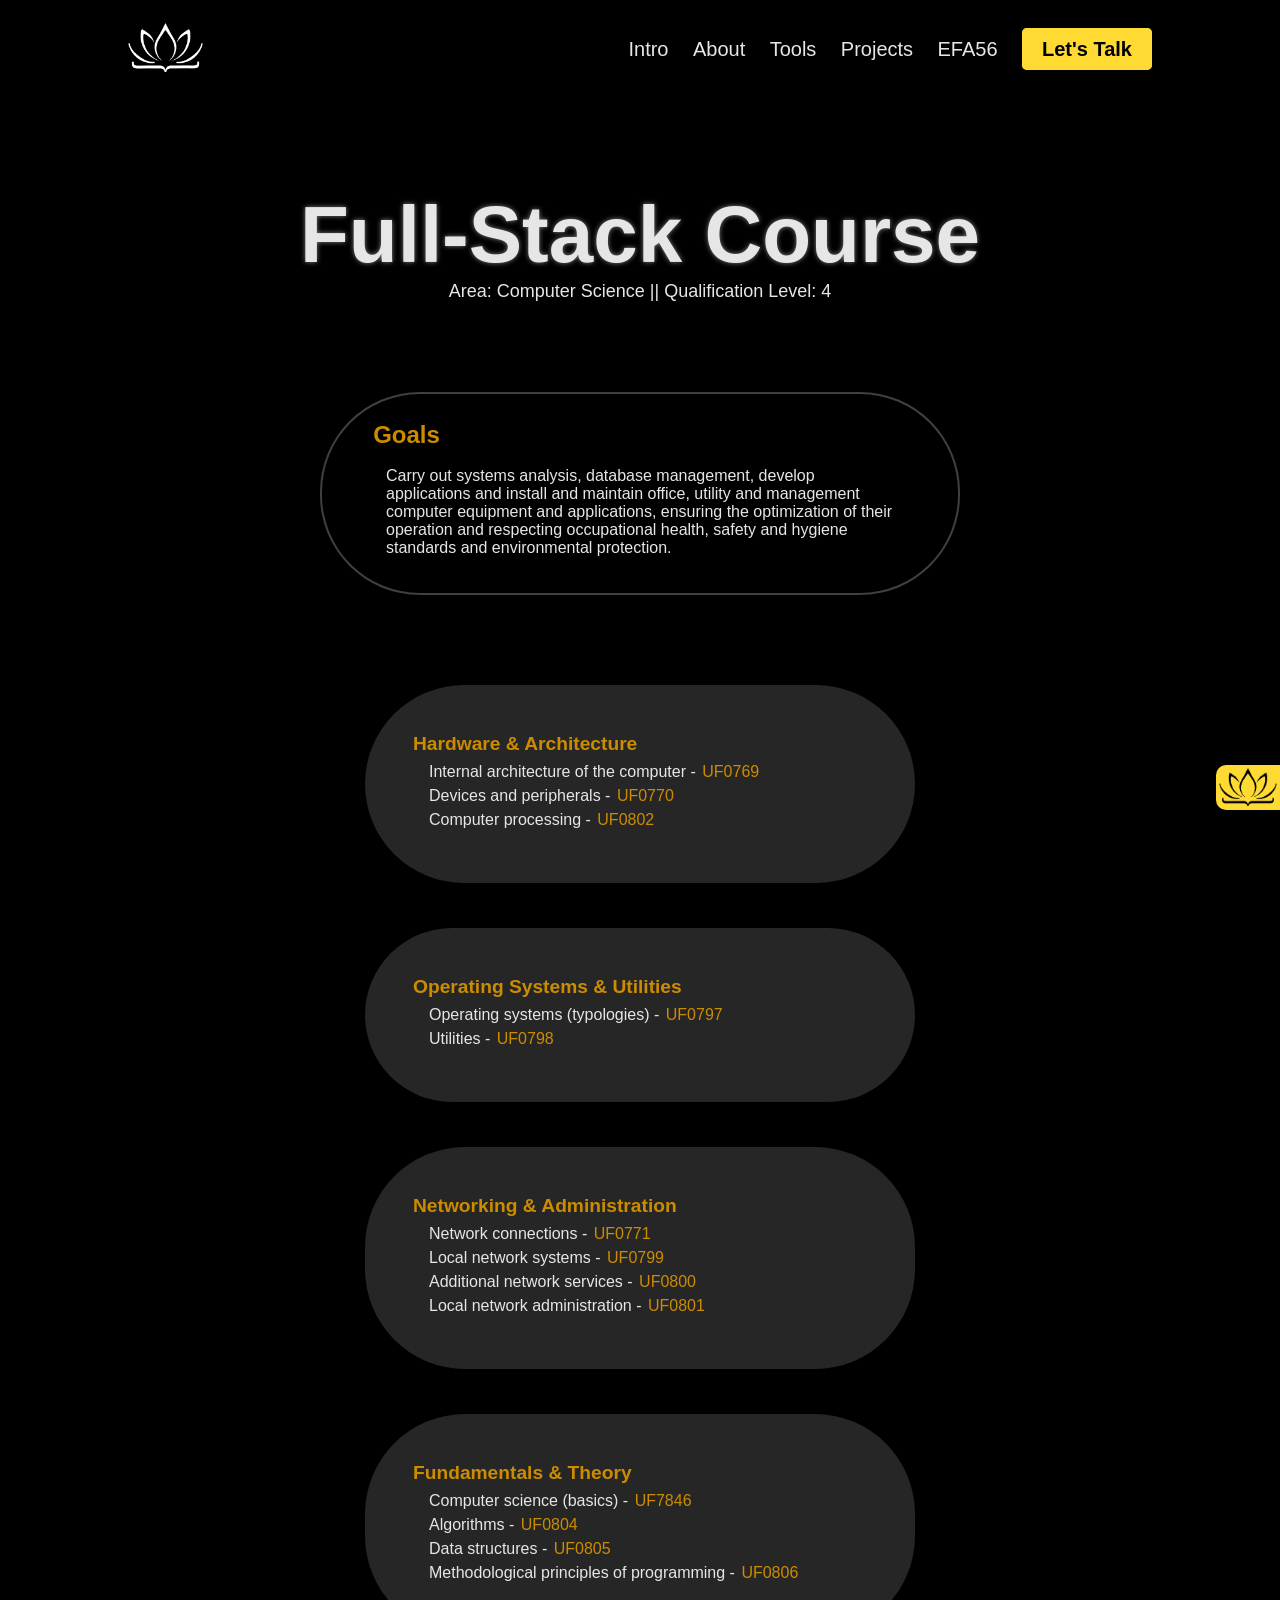
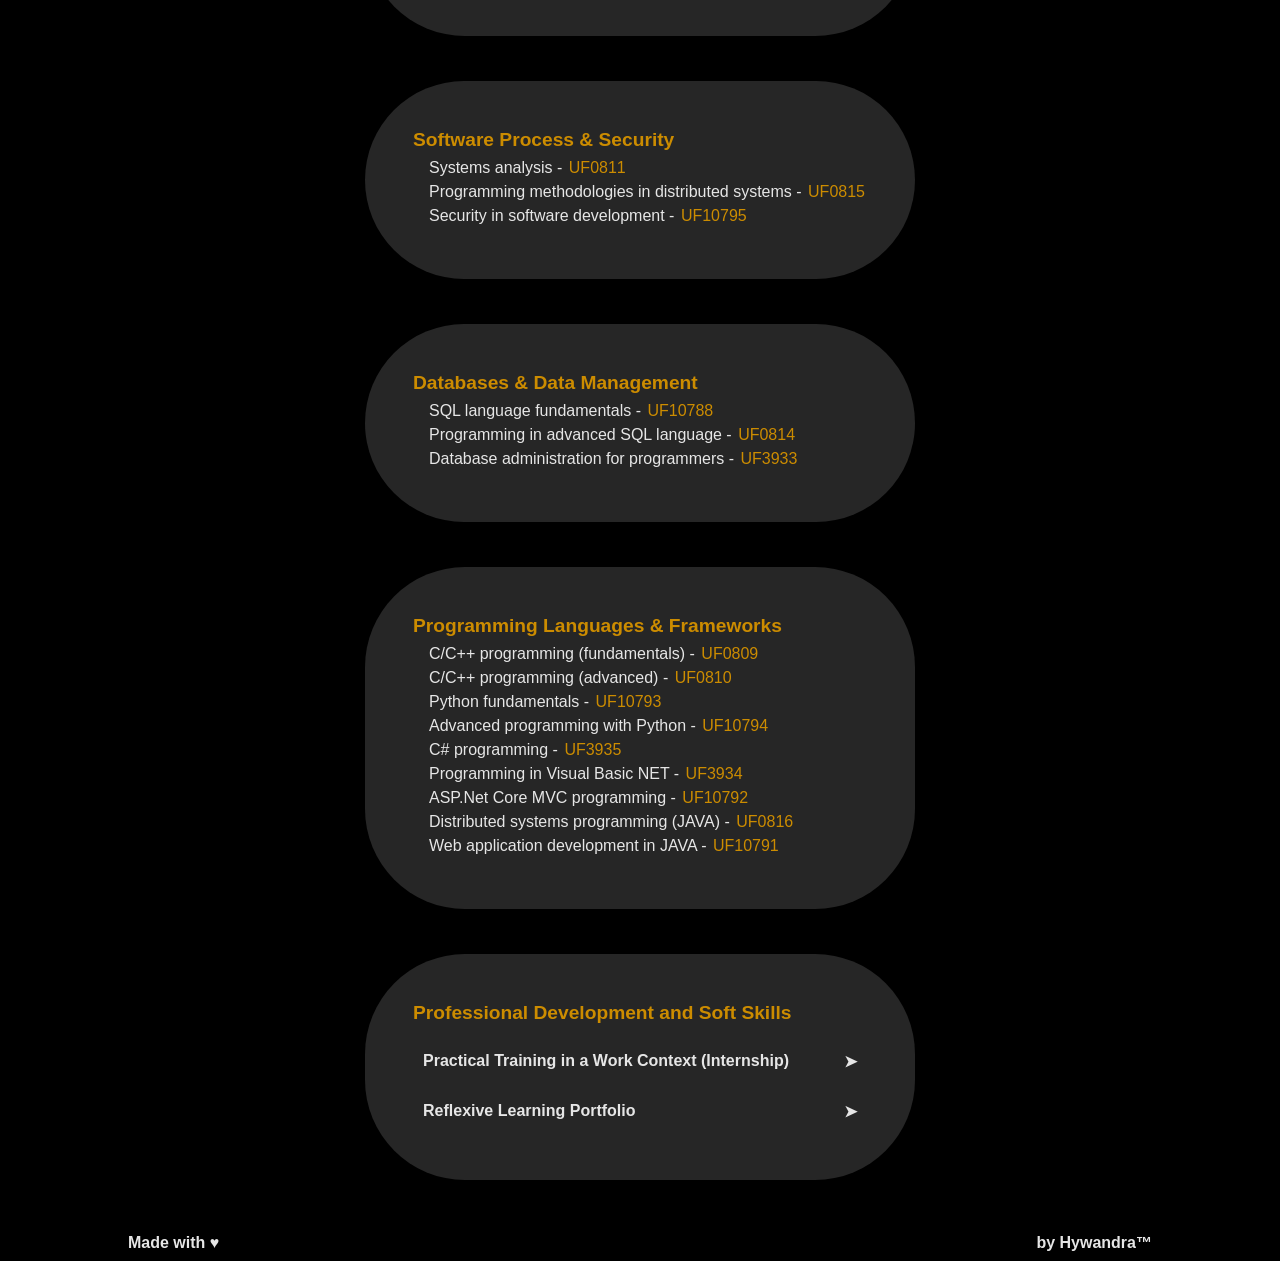
==== EFA56.html @ 88bfc55a "Make it done" ====
<!DOCTYPE html>
<html lang="en">
  <head>
    <meta charset="UTF-8" />
    <meta name="viewport" content="width=device-width, initial-scale=1.0" />
    <title>Ivandra Santos - Course</title>

    <link rel="stylesheet" href="styles.css" />

    <link rel="icon" type="image/png" href="icons/sqrLotusLogoWhtIcon.png" />
  </head>
</html>
<body>
  <div class="goin-up">
    <a href="efa56.html#top">
      <img src="icons/lotusLogoBlkicon.png" alt="Lotus"
    /></a>
  </div>
  <header>
    <div id="course">
      <div class="container">
        <nav>
          <a href="index.html#intro"
            ><img src="icons/sqrLotusLogoWhtIcon.png" alt="Logo" class="logo"
          /></a>
          <ul id="sidemenu">
            <li><a href="index.html#intro">Intro</a></li>
            <li><a href="index.html#about">About</a></li>
            <li><a href="index.html#tools">Tools</a></li>
            <li><a href="index.html#projects">Projects</a></li>
            <li><a href="#efa56">EFA56</a></li>
            <li>
              <a href="index.html#letstalk" class="button">Let's Talk</a>
            </li>
            <img
              src="icons/cross.png"
              alt="Close"
              class="close icon"
              onclick="closemenu()"
            />
          </ul>
          <img
            src="icons/menuIcon.png"
            alt="Menu"
            class="menu icon"
            onclick="openmenu()"
          />
        </nav>
      </div>
    </div>
  </header>
  <main>
    <video autoplay loop class="not-media">
      <source src="media/8000.mp4" type="video/mp4" />
    </video>
    <div id="course-container">
      <video autoplay loop class="on-media">
        <source src="media/8000.mp4" type="video/mp4" />
      </video>
      <div class="course-tittle">
        <h1 class="subTitle">Full-Stack Course</h1>
        <h2>Area: Computer Science || Qualification Level: 4</h2>
      </div>
      <div class="course-goals">
        <h2>Goals</h2>
        <p>
          Carry out systems analysis, database management, develop applications
          and install and maintain office, utility and management computer
          equipment and applications, ensuring the optimization of their
          operation and respecting occupational health, safety and hygiene
          standards and environmental protection.
        </p>
      </div>
    </div>

    <div class="course-list">
      <div id="subjectList" class="columns-wrapper"></div>
    </div>
  </main>
  <footer>
    <div class="copyright">
      <p>Made with &hearts;</p>
      <p>by Hywandra&trade;</p>
    </div>
  </footer>
  <script src="script.js"></script>
</body>
---- styles.css ----
* {
  margin: 0;
  padding: 0;
  font-family: "optima", sans-serif;
  box-sizing: border-box;
}

body {
  background: #000000;
  color: #e6e6e6;
  overflow-x: hidden;
  a {
    margin: 0;
    padding: 0;
  }
}
html {
  scroll-behavior: smooth;
  overflow-x: hidden;
}

/* --- PRELOADER --- */
.preloader {
  background: black url(media/loadergif.gif) no-repeat center right;
  background-size: 40%;
  position: fixed;
  width: 100vw;
  height: 100vh;
  z-index: 100;
  animation: loading 7s normal;
}
@keyframes loading {
  0% {
    opacity: 1;
    visibility: visible;
  }
  99% {
    opacity: 1;
    visibility: visible;
  }
  100% {
    opacity: 0;
    visibility: hidden;
  }
}
.preloader--hidden {
  opacity: 0;
  visibility: hidden;
}
.preloader p {
  color: #e6e6e6;
  position: fixed;
  font-size: 200px;
  top: 35%;
  left: 5%;
  text-align: left;
}
/* --- END PRELOADER --- */

/* --- HEADER --- */
#intro {
  width: 100%;
  height: 100vh;
  background-image: url(media/introMe.png);
  background-size: contain;
  background-repeat: no-repeat;
  background-position: right;
}
.container {
  padding: 10px 10vw;
}

/* --- NAV BAR --- */
nav {
  display: flex;
  justify-content: space-between;
  align-items: center;
  flex-wrap: wrap;
  .logo {
    height: 75px;
  }
  ul {
    li {
      list-style: none;
      display: inline-block;
      margin: 10px 0 10px 20px;
      a {
        text-decoration: none;
        color: #e6e6e6;
        font-size: 20px;
        position: relative;
        &::after {
          content: "";
          width: 0;
          height: 2px;
          background: #ffda33;
          position: absolute;
          left: 0;
          bottom: -5px;
          transform: 0.5s;
        }
        &:hover {
          &::after {
            width: 100%;
            transition: all 0.3s ease;
          }
        }
      }
    }
  }
  .icon {
    display: none;
    height: auto;
    cursor: pointer;
  }
  .menu {
    width: 50px;
    padding-bottom: 17px;
  }
  .close {
    width: 25px;
  }
}

/* --- END NAV BAR --- */

.intro-text {
  font-size: 2.75rem;
  margin-top: 35vh;
}
/* --- END HEADER --- */

.goin-up {
  position: fixed;
  bottom: 10vh;
  right: 0;
  background: #ffda33;
  border-radius: 10px 0 0 10px;
  z-index: 100;
  width: 5vw;
  height: auto;
  box-shadow: #000000 0px 0px 5px;
  img {
    width: 100%;
    height: auto;
    padding: 5% 5% 0 5%;
  }
}
/* --- BUTTONS --- */
.button {
  background: #ffda33;
  color: #000000;
  font-size: 20px;
  font-weight: bold;
  padding: 8px 18px;
  border-radius: 5px;
  text-decoration: none;
  border: #ffda33 2px solid;
}
.button:hover {
  background: #cc8c00;
  color: #ffffff;
  text-shadow: #665300 1px 0 10px;
  text-decoration: none;
  border: #cc8c00 2px solid;
}
.button:hover::after {
  width: 0;
}
.button:active {
  background: #000000;
  color: #ffda33;
  text-shadow: hsl(44, 100%, 12%) 1px 0 10px;
  border: #ffda33 2px solid;
}
.button-black {
  background: #00000000;
  color: #ffda33;
  font-weight: bold;
  padding: 8px 18px;
  border-radius: 5px;
  text-decoration: none;
  border: #ffda33 2px solid;
  font-size: 20px;
}
.button-black:hover {
  background: #cc8c00;
  color: #ffffff;
  text-shadow: #665300 1px 0 10px;
  text-decoration: none;
  border: #cc8c00 2px solid;
}
.button-black:active {
  background: #ffda33;
  color: #000000;
  text-decoration: none;
  border: #ffda33 2px solid;
  text-shadow: none;
}
/* --- END BUTTONS --- */

/* --- ABOUT ME --- */
#about {
  color: #e6e6e6;
  padding: 10vh 10vw;
  display: flex;
  justify-content: space-between;
  flex-wrap: wrap;
}
.subTitle {
  font-size: 5rem;
  padding-bottom: 20px;
  font-weight: 800;
  text-shadow: #808080 0 0 5px;
}
.on-media {
  display: none;
}
.about-pict {
  flex: 1;
  border-radius: 30px;
  justify-content: center;
  align-items: flex-end;
  flex-basis: 35%;
}
.about-pict img {
  width: 100%;
  border-radius: 15px;
}

.about-text {
  flex: 1;
  padding-left: 5vw;
  display: flex;
  flex-direction: column;
  justify-content: center;
  flex-basis: 60%;
}
.call-to-action {
  margin-top: 5vh;
}
a {
  margin-right: 10px;
  margin-bottom: 10px;
}

/* --- TOOLS --- */
#tools {
  color: #e6e6e6;
  position: relative;
  padding: 5vh 0;
}
.title {
  text-align: center;
  padding: 5vh 0;
  color: #e6e6e6;
}
.tools-sub-title {
  color: hsl(0, 0%, 90%);
  font-weight: 600;
  font-size: 3rem;
  margin-bottom: 2rem;
  font-weight: 400;
}
.toolbox {
  background: #e6e6e600;
  border-radius: 150px;
  border: #e6e6e680 solid 2px;
  margin: 0 12vw;
}
.tools-details-container {
  display: flex;
  justify-content: center;
  flex-direction: column;
}
.gear-info {
  gap: 3vh;
  display: flex;
  flex-direction: row;
  flex-wrap: wrap;
  justify-content: space-around;
  color: #e6e6e6;
  padding: 0 10vw;
}
article {
  display: flex;
  justify-content: space-between;
  gap: 5px;
  text-align: center;
}
.article-padding {
  padding-bottom: 2vh;
}
.underline-h2 {
  text-decoration: underline #ffda33;
  text-underline-offset: 7px;
}
.overline {
  text-decoration: overline #e6e6e680;
  text-decoration-thickness: 2px;
}
.tools-container {
  flex: 1;
  text-align: center;
  padding-bottom: 3vh;
}
.about-containers {
  display: flex;
}
.logo-container {
  display: flex;
  flex-direction: row;
  flex-wrap: wrap;
  justify-content: center;
  gap: 30px;
  flex-shrink: 0;
  padding: 0 5vw 3vh 5vw;
  a {
    &:hover {
      transform: scale(1.2);
      transition: all 0.1s ease;
    }
    &::before {
      content: attr(data-tool);
      position: absolute;
      color: #e6e6e6;
      background-color: hsla(0, 0%, 0%, 0.8);
      text-decoration: none;
      padding: 0.25em 0.5em;
      border-radius: 10px;
      box-shadow: 0 0 10px #e6e6e633;
      transform: translateY(40px);
      opacity: 0;
    }
    &:hover::before {
      opacity: 1;
      transform: translateY(65px);
      transition: all 0.3s ease;
      cursor: none;
      pointer-events: none;
    }
  }
}
.logos {
  margin: 10vh 0px;
}
.stack {
  border-radius: 100px;
  background-color: rgba(230, 230, 230, 0.02);
  margin: 0 40vw;
}
.marquee {
  width: 100vw;
  max-width: 100%;
  height: 120px;
  overflow: hidden;
  position: relative;
  border-radius: 10px;
  background-color: rgba(230, 230, 230, 0.1);
}
@keyframes marquee {
  0% {
    transform: translateX(0);
  }
  100% {
    transform: translateX(-50%);
  }
}
.track {
  position: absolute;
  white-space: nowrap;
  will-change: transform;
  animation: marquee 40s linear infinite;
  display: flex;
  gap: 20px;
  margin-top: 40px;
  a {
    &:hover {
      transform: scale(1.2) translateY(-20px);
      transition: all 0.1s ease;
    }
    &::before {
      content: attr(data-tool);
      position: absolute;
      color: #e6e6e6;
      background-color: hsla(0, 0%, 0%, 0.8);
      text-decoration: none;
      padding: 0 0.2em;
      border-radius: 10px;
      box-shadow: 0 0 10px #e6e6e633;
      transform: translateY(50px);
      opacity: 0;
    }
    &:hover::before {
      opacity: 1;
      transition: all 0s ease;
    }
  }
}
.peripheral {
  padding: 7vh 0 3vh 0;
  text-decoration-color: hsl(0, 0%, 60%);
  text-decoration-thickness: 1px;
  justify-content: center;
}
.periph-gap {
  gap: 5vh;
}

/* --- END TOOLS --- */

/* --- PROJECTS --- */
#projects {
  color: #e6e6e6;
  text-shadow: #808080 0 0 5px;
  padding: 5vh 10vw 15vh 10vw;
  display: flex;
  justify-content: center;
  flex-wrap: wrap;
}
.leading {
  font-size: medium;
  font-weight: 200;
  padding-top: 0;
  padding-bottom: 5vh;
}
.work-list {
  display: grid;
  grid-template-columns: repeat(auto-fit, minmax(500px, 1fr));
  grid-gap: 10vw;
  margin-top: 30px;
  border-radius: 150px;
}
.works {
  border-radius: 150px;
  position: relative;
  overflow: hidden;
  &:hover img {
    transform: scale(1.2);
    transform: opacity(0.6);
    border-radius: 150px;
  }
  &:hover .layer {
    height: 100%;
    border-radius: 150px;
  }
}
.works img {
  width: 100%;
  border-radius: 150px;
  display: block;
  transition: transform 0.5s;
  border: #e6e6e6 solid 2px;
}
.layer {
  width: 100%;
  height: 0;
  background: linear-gradient(rgb(204, 139, 0), rgba(0, 0, 0, 0.4));
  border-radius: 150px;
  position: absolute;
  top: 0;
  left: 0;
  overflow: hidden;
  display: flex;
  align-items: center;
  justify-content: center;
  flex-direction: column;
  padding: 0 40px;
  text-align: center;
  transition: height 0.5s;

  h3 {
    font-size: 30px;
    font-weight: 600;
    margin-bottom: 20px;
  }
  p {
    text-shadow: #000000 0 0 2px;
  }
  a {
    background: rgb(0, 0, 0);
    color: #ffda33;
    font-weight: bold;
    padding: 0 5px;
    border-radius: 5px;
    text-decoration: none;
    border: #ffda33 1px solid;
    margin-top: 20px;
  }
}

/* --- END PROJECTS --- */

/* --- 1st LETs TALK --- */
#letstalk {
  position: relative;
  background: linear-gradient(#00000000, #cc8c00);
  flex-wrap: wrap;
  padding: 10vh 8vw 15vh 8vw;
  justify-content: space-between;
}
.contact {
  display: flex;
  justify-content: space-between;
  flex-wrap: wrap;
  padding: 5vh 0;
}
.contact-container {
  display: flex;
  justify-content: space-between;
  flex-wrap: wrap;
}
.contact-left {
  flex-basis: 50%;
  justify-items: center;
  form {
    width: 100%;
    input,
    textarea {
      width: 100%;
      border: none;
      outline: none;
      background: #262626;
      padding: 15px;
      margin: 15px 0;
      color: #e6e6e6;
      font-size: 20px;
      border-radius: 6px;
    }
    button {
      padding: 10px 40px;
      margin-top: 15px;
      cursor: pointer;
    }
  }
}
.cont-bot {
  padding: 5vh 0 5vh 0;
  font-size: 3rem;
  align-items: center;
  display: flex;
  margin: 0;
  width: 100%;
  justify-content: space-evenly;
  flex-wrap: wrap;
  gap: 1vh;
}
.contact-right {
  justify-items: center;
  flex-basis: 40%;

  img {
    width: 80%;
    padding-top: 15px;
    filter: drop-shadow(hsl(41, 100%, 25%) 0px 0px 5px);
  }
}
.successM {
  display: none;
  color: green;
}
/* --- END 1st LETs TALK --- */

/* --- FOOTER --- */
.copyright {
  font-weight: 600;
  display: flex;
  justify-content: space-between;
  flex-wrap: wrap;
  padding: 1vh 10vw;
}
/* --- END FOOTER --- */

/* --- EFA56 --- */
#course-container {
  color: #e6e6e6;
  padding: 5vh 10vw;
  display: flex;
  flex-direction: column;
  flex-wrap: wrap;
  align-content: center;
  @media screen and (max-width: 1393px) {
    padding: 5vh 5vw;
  }
}
video {
  width: 100%;
  position: fixed;
  z-index: -1;
  opacity: 0.2;
}
.course-tittle {
  place-self: center;
  text-align: center;
  padding: 5vh 0 10vh 0;
  h1 {
    padding-bottom: 0;
  }
  h2 {
    font-size: large;
    font-weight: 200;
    padding-top: 0;
  }
}
.course-goals {
  border-radius: 100px;
  background-color: hsla(0, 0%, 0%, 0.3);
  border: 2px solid hsla(0, 0%, 50%, 0.5);
  color: hsl(0, 0%, 90%);
  margin: 0 20vw;
  padding: 3vh 4vw;
  h2 {
    place-self: center;
    padding-bottom: 2vh;
    color: #cc8c00;
  }
  p {
    place-self: left;
    padding: 0 1vw 1vh 1vw;
  }
}
.course-list {
  padding: 5vh 10vw;
}
.subjectList {
  width: 100%;
  display: grid;
  grid-template-columns: repeat(auto-fit, 500px);
  grid: 5vw;
  justify-content: center;
}
.columns-wrapper {
  display: flex;
  flex-wrap: wrap;
  gap: 5vh 1vw;
  justify-content: space-around;
}
/*  */
.subject-group {
  flex: 1 1 30%;
  background: hsla(0, 0%, 30%, 0.5);
  padding: 3rem;
  border-radius: 100px;
  box-shadow: 0 1px 4px rgba(0, 0, 0, 0.1);
  min-width: 550px;
  max-width: 550px;

  justify-items: center;
  align-items: center;
  ul {
    list-style: none;
    padding-left: 1rem;
  }
  li {
    margin-bottom: 6px;
  }
  a {
    border: #00000000 2px solid;
    border-radius: 6px;
    color: #cc8c00;
    text-decoration: none;
    &:hover {
      color: #e6e6e6;
      background-color: #cc8c00;
    }
  }
}
.group-title {
  font-weight: bold;
  font-size: 1.2rem;
  margin-bottom: 0.5rem;
  color: #cc8c00;
}

.collapsible {
  cursor: pointer;
  padding: 10px;
  width: 100%;
  border: none;
  text-align: left;
  outline: none;
  font-size: 16px;
  font-weight: bold;
  margin-top: 10px;
  border-radius: 20px 20px 20px 20px;
  background-color: hsla(0, 0%, 90%, 0);
  color: #e6e6e6;
  &::after {
    float: right;
    content: "\27A4";
    line-height: 20px;
    transition: all 0.3s;
  }
  &:hover {
    background-color: #cc8c00;
  }
}

.active {
  border: #cc8c00 2px solid;
  border-radius: 20px 20px 0 0;
  &:hover {
    background-color: hsla(0, 0%, 90%, 0);
  }
  &::after {
    transform: rotate(90deg);
  }
}

.content {
  padding: 0 15px;
  max-height: 0;
  overflow: hidden;
  transition: max-height 0.3s ease-out;
  background-color: #cc8c00;
  border-radius: 0 0 20px 20px;
  p {
    margin: 10px 0;
  }
  ul {
    list-style-type: circle;
    margin: 10px 0;
    li {
      &::marker {
        color: rgba(0, 0, 0, 0.7);
      }
    }
  }
}

.content p,
.content ul {
  margin: 10px 0;
}

/* --- END EFA56 --- */

/* MAke it tresponsive */

@media only screen and (max-width: 870px) {
  #intro {
    background-image: url(media/introMeMobile.png);
    height: 100vh;
    width: 100%;
  }
  .intro-text {
    font-size: 2rem;
  }
  nav {
    .icon {
      display: block;
    }
    ul {
      background: #000000;
      position: fixed;
      top: 0;
      right: -190px;
      width: 190px;
      height: 100vh;
      padding-top: 50px;
      z-index: 2;
      transition: right 0.5s;
      .icon {
        position: absolute;
        top: 25px;
        left: 25px;
        cursor: pointer;
      }
      li {
        display: block;
        margin: 25px;
        padding-left: 10px;
      }
    }
  }
  .subTitle {
    font-size: 3rem;
  }
  .not-media {
    display: none;
  }
  .on-media {
    display: block;
  }
  #about {
    padding: 5vh 10vw 5vh 10vw;
  }
  .about-pict,
  .about-text {
    flex-basis: 100%;
    padding: 0;
    p {
      padding-top: 2vh;
    }
  }
  .stack {
    margin: 0 20vw;
  }
  .logo-container {
    justify-content: space-evenly;
    gap: 30px;
    padding: 0 10vw 0 10vw;
  }
  .logos {
    margin: 5vh 0;
  }
  .periph-gap {
    gap: 1vh;
  }
  #projects {
    padding: 5vh 10vw 5vh 10vw;
  }
  .work-list {
    display: block;
    margin: 0;
  }
  .works {
    padding-bottom: 5vh;
  }
  .layer {
    padding: 0;

    h3 {
      font-size: 1.65rem;
      font-weight: 600;
    }
    p {
      display: none;
    }
    a {
      margin-top: 0;
    }
  }
  #letstalk {
    padding: 5vh 10vw 5vh 10vw;
    .on-media {
      padding: 5vh 0 0 5vw;
    }
  }
  .contact-container {
    display: block;
  }
  .contact {
    padding-bottom: 5vh;
  }
  .contact-left {
    width: 100%;
    flex-basis: 100%;
    justify-items: center;
  }
  .cont-bot {
    padding: 5vh 0 5vh 0;
  }
  .contact-right {
    display: none;
  }
  #course-container {
    background: url(media/8000.mp4);
  }
  video {
    z-index: -1;
    opacity: 0.2;
    height: 100vh;
    width: auto;
    background-size: contain;
    background-repeat: no-repeat;
    top: 0;
    left: -50%;
  }
  .course-goals {
    text-align: center;
  }
  .course-list {
    padding: 5vh 10vw;
  }
  .subjectList {
    width: 100%;
    display: grid;
    grid-template-columns: repeat(auto-fit, 400px);
    grid: 5vw;
    justify-content: center;
  }
}

/*  */

@media only screen and (max-width: 631px) {
  #intro {
    background-image: url(media/introMeMobile.png);
    height: 100vh;
    width: 100%;
    bottom: 0;
  }
  .intro-text {
    font-size: 1.5rem;
  }
}
@media only screen and (max-width: 478px) {
  #intro {
    background-image: url(media/introMeMobile.png);
    height: 100vh;
    width: 100%;
    background-size: 100%;
  }
  .intro-text {
    font-size: 1.25rem;
  }
}
@media only screen and (max-width: 689px) {
  .course-list {
    padding: 5vh 5vw;
  }
}
@media only screen and (max-width: 613px) {
  .course-goals {
    p {
      font-size: smaller;
    }
  }
  .columns-wrapper {
    display: flex;
    flex-wrap: wrap;
    gap: 5vh 1vw;
    justify-content: space-around;
    padding: 2vh 1vw;
  }
  .group-title {
    font-weight: bold;
    font-size: 1rem;
    margin-bottom: 0.5rem;
    color: #cc8c00;
  }
  .subject-group {
    font-size: 0.8rem;
    min-width: 350px;
    max-width: 350px;
    padding: 4vh 5vw;
  }
}
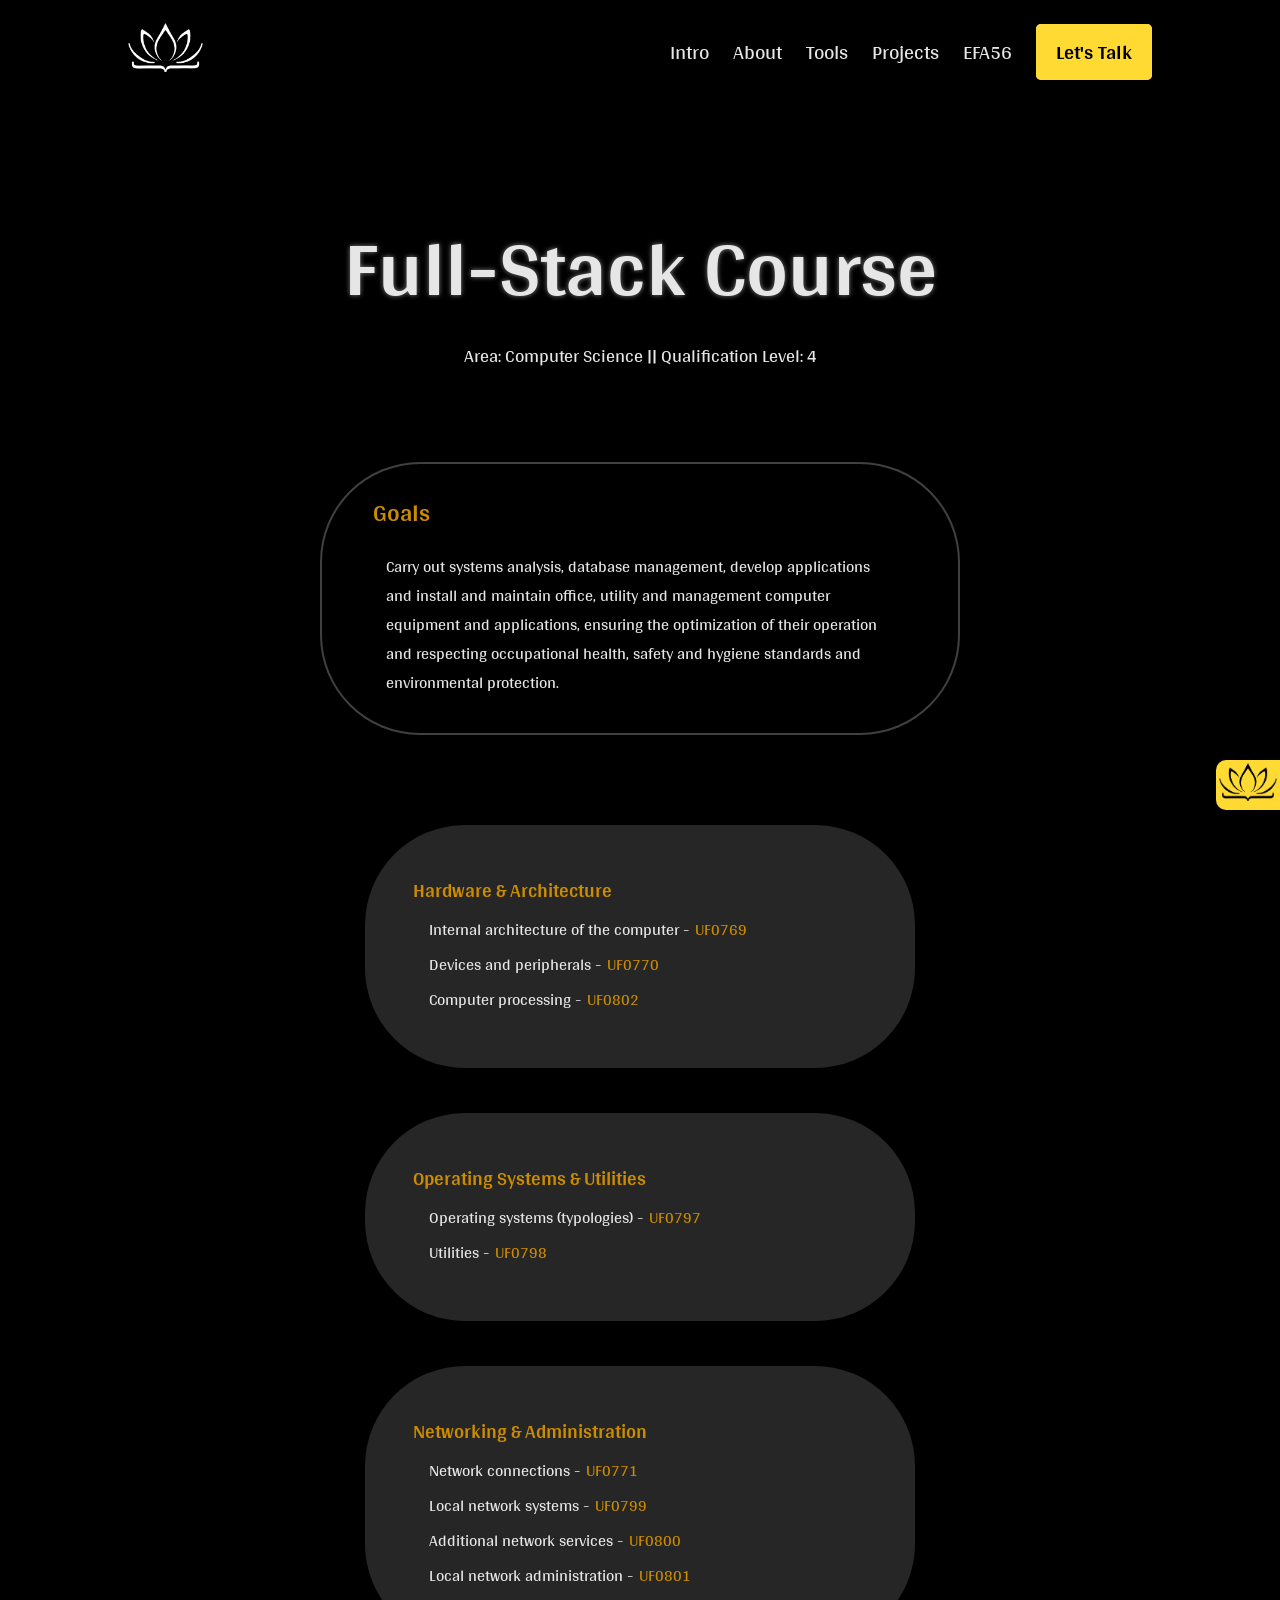
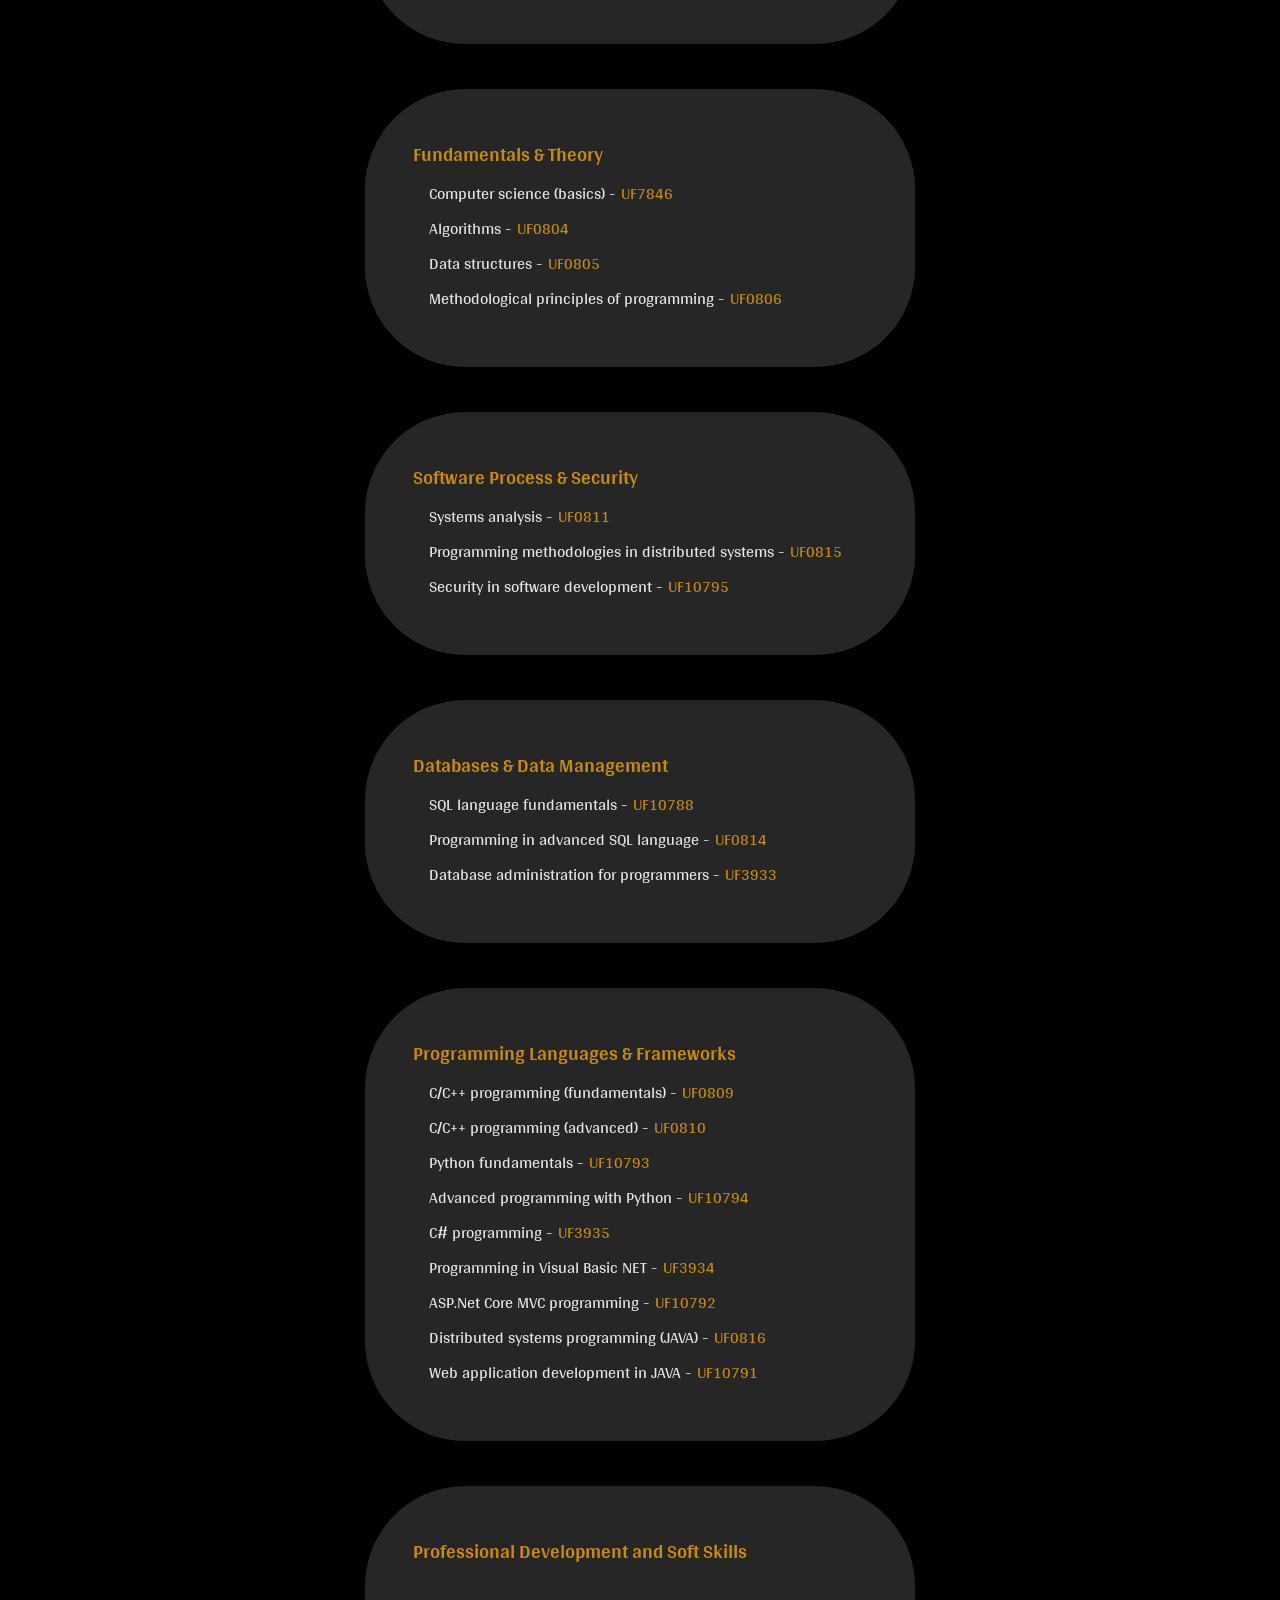
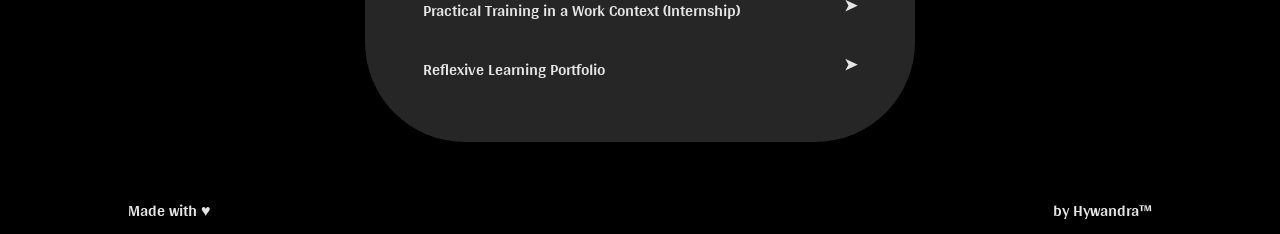
==== commit f752cb02: "Update with Arya Google's Font" ====
--- a/EFA56.html
+++ b/EFA56.html
@@ -7,15 +7,23 @@
 
     <link rel="stylesheet" href="styles.css" />
 
+    <link rel="preconnect" href="https://fonts.googleapis.com" />
+    <link rel="preconnect" href="https://fonts.gstatic.com" crossorigin />
+    <link
+      href="https://fonts.googleapis.com/css2?family=Arya:wght@400;700&display=swap"
+      rel="stylesheet"
+    />
+
     <link rel="icon" type="image/png" href="icons/sqrLotusLogoWhtIcon.png" />
   </head>
 </html>
 <body>
   <div class="goin-up">
-    <a href="efa56.html#top">
-      <img src="icons/lotusLogoBlkicon.png" alt="Lotus"
-    /></a>
+    <a href="#course"> <img src="icons/lotusLogoBlkicon.png" alt="Lotus" /></a>
   </div>
+  <video autoplay loop class="not-media">
+    <source src="media/8000.mp4" type="video/mp4" />
+  </video>
   <header>
     <div id="course">
       <div class="container">
@@ -50,9 +58,6 @@
     </div>
   </header>
   <main>
-    <video autoplay loop class="not-media">
-      <source src="media/8000.mp4" type="video/mp4" />
-    </video>
     <div id="course-container">
       <video autoplay loop class="on-media">
         <source src="media/8000.mp4" type="video/mp4" />
--- a/styles.css
+++ b/styles.css
@@ -1,7 +1,7 @@
 * {
   margin: 0;
   padding: 0;
-  font-family: "optima", sans-serif;
+  font-family: "optima", "Arya", sans-serif;
   box-sizing: border-box;
 }
 
@@ -22,12 +22,21 @@
 /* --- PRELOADER --- */
 .preloader {
   background: black url(media/loadergif.gif) no-repeat center right;
-  background-size: 40%;
+  background-size: 50%;
   position: fixed;
   width: 100vw;
   height: 100vh;
   z-index: 100;
   animation: loading 7s normal;
+  p {
+    color: rgba(230, 230, 230, 0.9);
+    position: fixed;
+    font-size: 10vw;
+    top: 50%;
+    left: 5%;
+    text-align: left;
+    text-shadow: rgba(230, 230, 230, 0.7) 0 0 40px;
+  }
 }
 @keyframes loading {
   0% {
@@ -46,14 +55,6 @@
 .preloader--hidden {
   opacity: 0;
   visibility: hidden;
-}
-.preloader p {
-  color: #e6e6e6;
-  position: fixed;
-  font-size: 200px;
-  top: 35%;
-  left: 5%;
-  text-align: left;
 }
 /* --- END PRELOADER --- */
 
@@ -136,7 +137,7 @@
   right: 0;
   background: #ffda33;
   border-radius: 10px 0 0 10px;
-  z-index: 100;
+  z-index: 50;
   width: 5vw;
   height: auto;
   box-shadow: #000000 0px 0px 5px;
@@ -429,25 +430,25 @@
   grid-template-columns: repeat(auto-fit, minmax(500px, 1fr));
   grid-gap: 10vw;
   margin-top: 30px;
-  border-radius: 150px;
+  border-radius: 100px;
 }
 .works {
-  border-radius: 150px;
+  border-radius: 100px;
   position: relative;
   overflow: hidden;
   &:hover img {
     transform: scale(1.2);
     transform: opacity(0.6);
-    border-radius: 150px;
+    border-radius: 100px;
   }
   &:hover .layer {
     height: 100%;
-    border-radius: 150px;
+    border-radius: 100px;
   }
 }
 .works img {
   width: 100%;
-  border-radius: 150px;
+  border-radius: 100px;
   display: block;
   transition: transform 0.5s;
   border: #e6e6e6 solid 2px;
@@ -456,7 +457,7 @@
   width: 100%;
   height: 0;
   background: linear-gradient(rgb(204, 139, 0), rgba(0, 0, 0, 0.4));
-  border-radius: 150px;
+  border-radius: 100px;
   position: absolute;
   top: 0;
   left: 0;
@@ -554,10 +555,6 @@
     padding-top: 15px;
     filter: drop-shadow(hsl(41, 100%, 25%) 0px 0px 5px);
   }
-}
-.successM {
-  display: none;
-  color: green;
 }
 /* --- END 1st LETs TALK --- */
 
